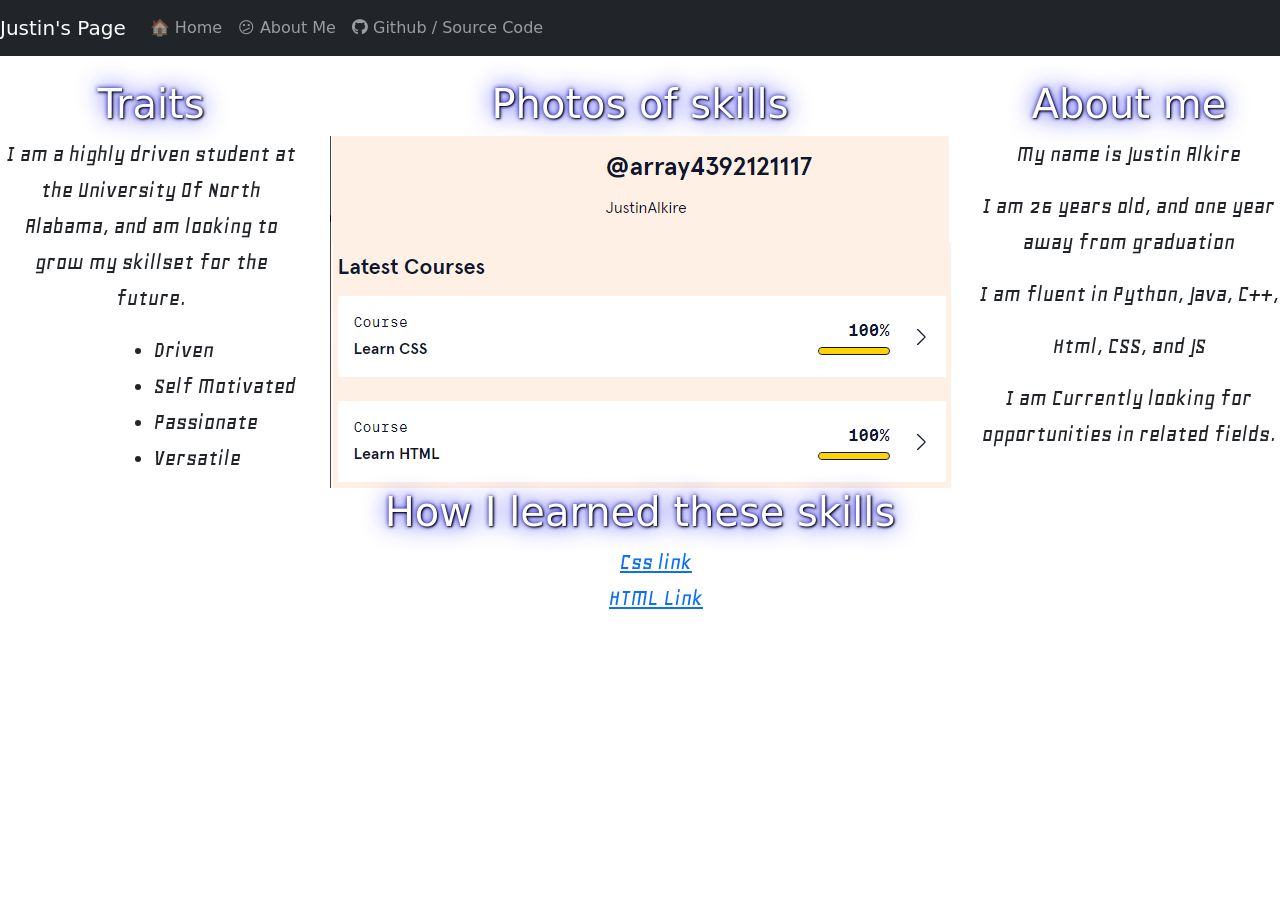
==== pages/about.html @ 6258c797 "Add files via upload" ====
<!DOCTYPE html>
<html lang="en">
<head>
    <meta charset="UTF-8">
    <meta name="viewport" content="width=device-width, initial-scale=1.0">
    <title>About Justin</title>
    <link rel="stylesheet" href="https://cdnjs.cloudflare.com/ajax/libs/bootstrap/5.3.3/css/bootstrap.min.css">
    <link rel="stylesheet" href="https://cdnjs.cloudflare.com/ajax/libs/font-awesome/6.0.0-beta3/css/all.min.css">
    <link rel="stylesheet" href="../styles/style.css">
    <!--Google font links-->
    <link rel="preconnect" href="https://fonts.googleapis.com">
    <link rel="preconnect" href="https://fonts.gstatic.com" crossorigin>
    <link href="https://fonts.googleapis.com/css2?family=Geo:ital@0;1&display=swap" rel="stylesheet">
</head>
<body>
    <nav class="navbar navbar-expand-md navbar-dark sticky-top bg-dark">
        <a class="navbar-brand" href="../index.html">Justin's Page</a>
        <button class="navbar-toggler" type="button" data-bs-toggle="collapse" data-bs-target="#navbarsExampleDefault" aria-controls="navbarsExampleDefault" aria-expanded="false" aria-label="Toggle navigation">
            <span class="navbar-toggler-icon"></span>
        </button>
        <div class="collapse navbar-collapse" id="navbarsExampleDefault">
            <ul class="navbar-nav mr-auto">
                <li class="nav-item">
                    <a class="nav-link" href="../index.html">🏠 Home</a>
                </li>
                <li class="nav-item active">
                    <a class="nav-link" href="/pages/about.html">😕 About Me</a>
                </li>
                <li class="nav-item">
                    <a class="nav-link" href="https://github.com/Justinalkire" target="_blank">
                        <i class="fab fa-github"></i> Github / Source Code
                    </a>
                </li>
            </ul>
        </div>
    </nav>

    <!-- 3 seperate rows created  25 / 50 / 25 screen split -->
    <div class="row mt-4">
        <div class="col-3">
            <h1>Traits</h1>
            <p class="geo-regular">I am a highly driven student at the University Of North Alabama, and am looking to grow my skillset for the future.</p>
            <ul class="center geo-regular">
                <li>Driven</li>
                <li>Self Motivated</li>
                <li>Passionate</li>
                <li>Versatile</li>
            </ul>
        </div>
        <div class="col-6 text-center">
            <h1>Photos of skills</h1>
            <img src="../images/skills1.png" alt="css&htmlcomplete" class="img-fluid">
            <h1>How I learned these skills</h1>
            <ol class="center geo-regular">
                <li><a href="https://www.codecademy.com/enrolled/courses/learn-css" target="_blank">Css link</a></li>
                <li><a href="https://www.codecademy.com/enrolled/courses/learn-html" target="_blank">HTML Link</a></li>
            </ol>
        </div>
        <div class="col-3">
            <h1>About me</h1>
            <p class="center geo-regular">My name is Justin Alkire</p>
            <p class="center geo-regular">I am 26 years old, and one year away from graduation</p>
            <p class="center geo-regular">I am fluent in Python, Java, C++,</p>
            <p class="center geo-regular">Html, CSS, and JS</p>
            <p class="center geo-regular">I am Currently looking for opportunities in related fields.</p>

        </div>
    </div>


    <script src="https://cdnjs.cloudflare.com/ajax/libs/jquery/3.7.1/jquery.min.js"></script>
    <script src="https://cdnjs.cloudflare.com/ajax/libs/bootstrap/5.3.3/js/bootstrap.bundle.min.js"></script>
    <script src="../scripts/script.js"></script>
</body>
</html>
---- styles/style.css ----
footer {
    width: 100%;
    text-align: center;
    padding: 10px 0;
    background-color: #333;
    color: #fff;
    position: relative;
    bottom: 0;
    left: 0;
  }

div{
    text-align: center;
}


.geo-regular {
    font-family: "Geo", sans-serif;
    font-weight: 400;
    font-style: normal;
    font-size: 1.5rem;
}
  
  .geo-regular-italic {
    font-family: "Geo", sans-serif;
    font-weight: 400;
    font-style: italic;
}

h1 {
  color: white;
  text-shadow: 1px 1px 2px black, 0 0 25px blue, 0 0 5px darkblue;
}

ul.center li
{
 text-align: left;
 margin-left: 45%;
}

/* Box shadow req */
.card {
  box-shadow: 0 10px 10px 0 rgba(0, 0, 0, 0.2);
}

/* ensure no bullets for the list */
ol {
  list-style-type: none;
}
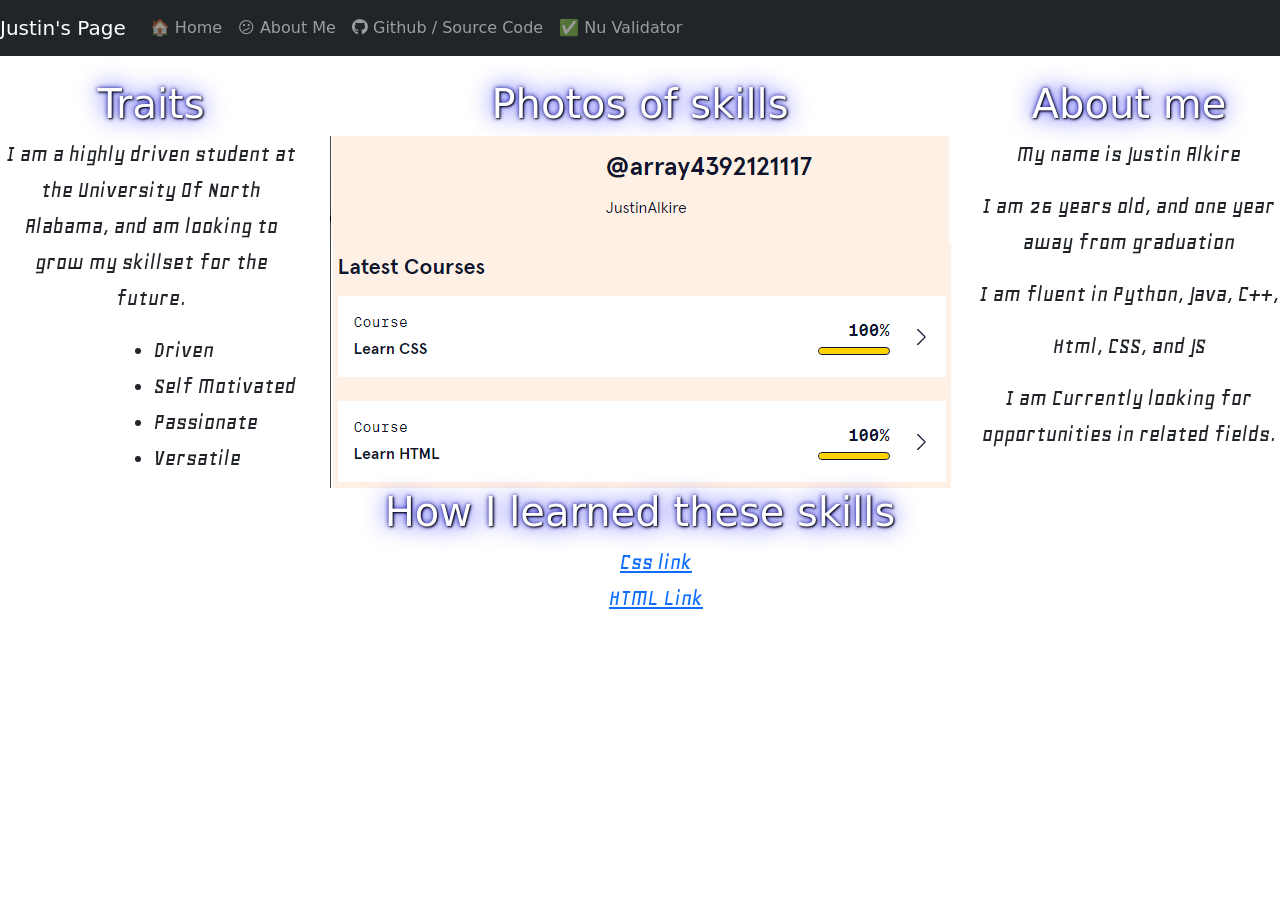
==== commit 60b60e04: "Update about.html" ====
--- a/pages/about.html
+++ b/pages/about.html
@@ -31,6 +31,11 @@
                         <i class="fab fa-github"></i> Github / Source Code
                     </a>
                 </li>
+                <li class="nav-item">
+                <a class="nav-link" href="https://validator.nu/?doc=https%3A%2F%2Fjustinalkire.github.io%2FJustinAlkire%2Findex.html" target="_blank">
+                    ✅ Nu Validator
+                </a>
+              </li>
             </ul>
         </div>
     </nav>
@@ -72,4 +77,4 @@
     <script src="https://cdnjs.cloudflare.com/ajax/libs/bootstrap/5.3.3/js/bootstrap.bundle.min.js"></script>
     <script src="../scripts/script.js"></script>
 </body>
-</html>+</html>
